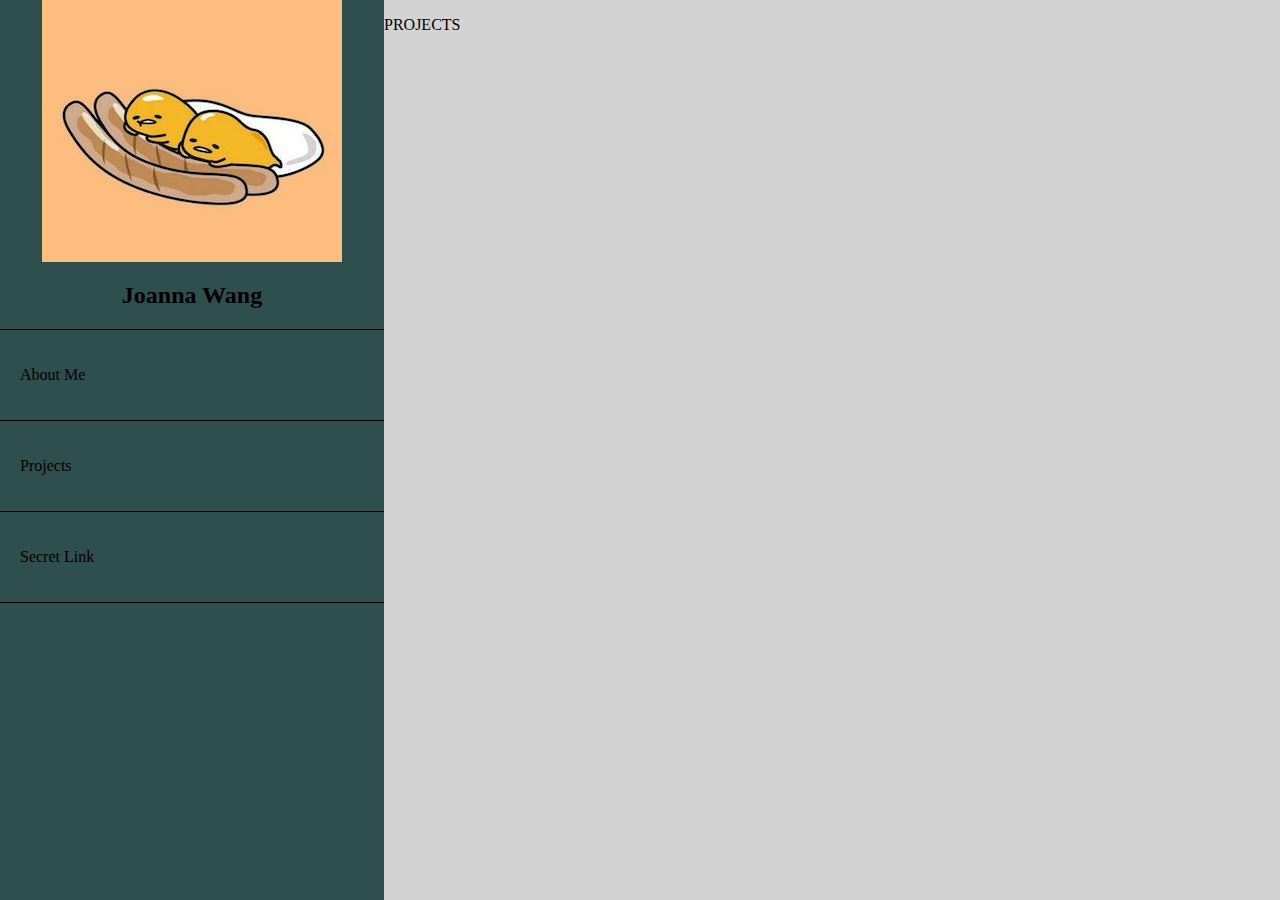
==== projects.html @ 53c503aa "added navigation to all tab files" ====
<!DOCTYPE html>
<html lang="en">
  <head>
    <meta charset="UTF-8" />
    <meta name="viewport" content="width=device-width, initial-scale=1.0" />
    <title>Document</title>
    <link rel="stylesheet" href="./assests/styles.css" />
  </head>
  <body>
    <div id="root">
      <div class="nav">
        <img id="joanna" src="assests/joanna.jpg" />
        <h2>Joanna Wang</h2>
        <div class="nav-item no-bottom-border">
          <p class="nav-text">About Me</p>
        </div>
        <div class="nav-item no-bottom-border">
          <p class="nav-text">Projects</p>
        </div>
        <div class="nav-item">
          <p class="nav-text">Secret Link</p>
        </div>
      </div>

      <div class="about-me">
        <p>PROJECTS</p>
      </div>
    </div>
  </body>
</html>
---- assests/styles.css ----
#root {
  width: 100vw;
  height: 100vh;
}

.nav {
  background-color: darkslategray;
  float: left;
  width: 30%;
  height: 100%;
  display: flex;
  flex-direction: column;
  align-items: center;
}

.about-me {
  background-color: lightgray;
  float: right;
  width: 70%;
  height: 100%;
}

body {
  margin: 0px;
}

.nav-item {
  width: 100%;
  border: 1px solid black;
  cursor: pointer;
}

.nav-text {
  padding: 20px;
}

.no-bottom-border {
  border-bottom: none;
}

a {
  color: black;
  text-decoration: none;
}
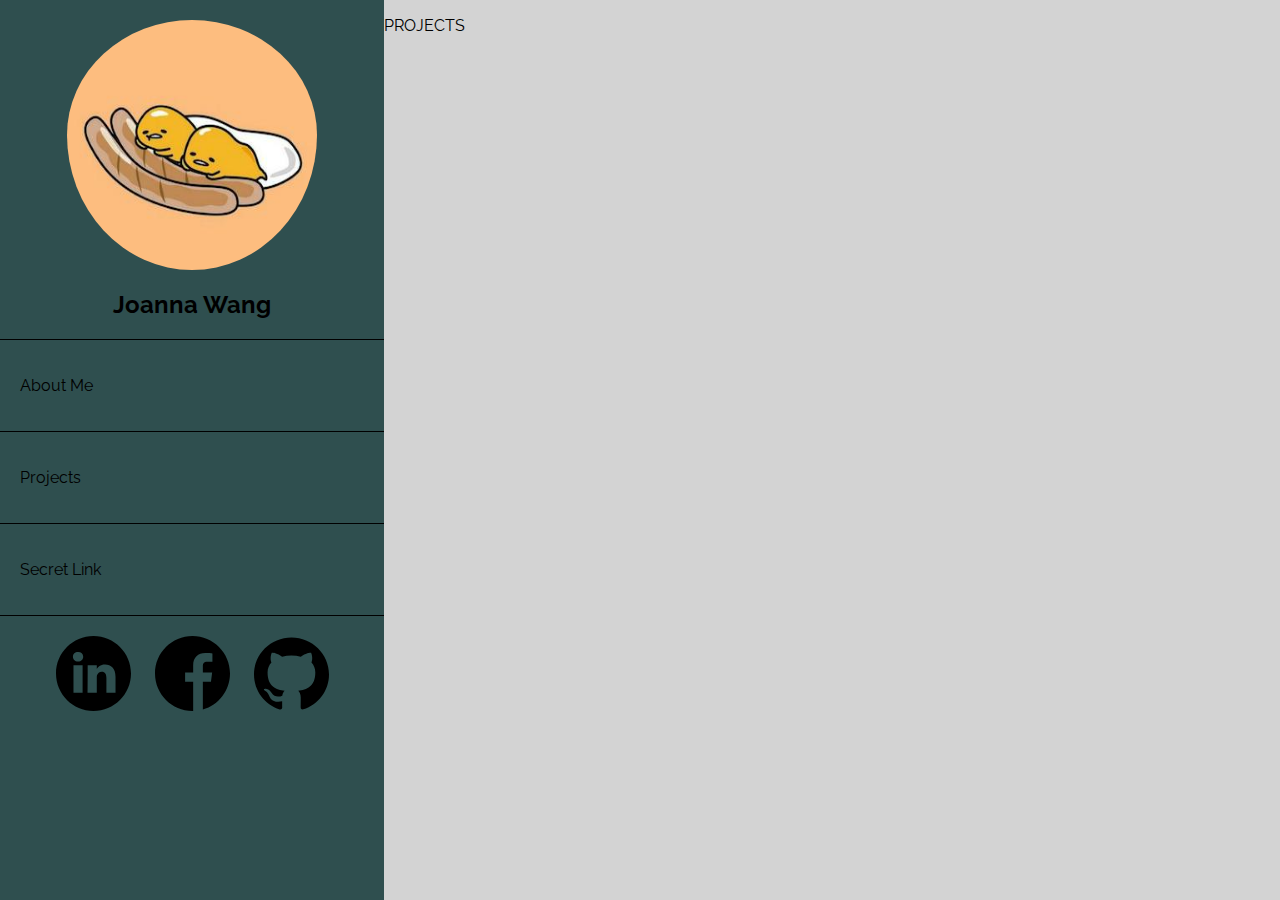
==== commit 1f742c5b: "added nav-bar component, added icons, fixed font" ====
--- a/projects.html
+++ b/projects.html
@@ -5,26 +5,27 @@
     <meta name="viewport" content="width=device-width, initial-scale=1.0" />
     <title>Document</title>
     <link rel="stylesheet" href="./assests/styles.css" />
+    <link
+      href="https://fonts.googleapis.com/css2?family=Raleway:ital,wght@1,300&display=swap"
+      rel="stylesheet"
+    />
+    <script
+      src="https://code.jquery.com/jquery-3.5.1.min.js"
+      integrity="sha256-9/aliU8dGd2tb6OSsuzixeV4y/faTqgFtohetphbbj0="
+      crossorigin="anonymous"
+    ></script>
   </head>
   <body>
     <div id="root">
-      <div class="nav">
-        <img id="joanna" src="assests/joanna.jpg" />
-        <h2>Joanna Wang</h2>
-        <div class="nav-item no-bottom-border">
-          <p class="nav-text">About Me</p>
-        </div>
-        <div class="nav-item no-bottom-border">
-          <p class="nav-text">Projects</p>
-        </div>
-        <div class="nav-item">
-          <p class="nav-text">Secret Link</p>
-        </div>
-      </div>
-
-      <div class="about-me">
+      <div id="nav-bar"></div>
+      <div class="main-body">
         <p>PROJECTS</p>
       </div>
     </div>
   </body>
-</html>+  <script>
+    $(function () {
+      $("#nav-bar").load("./assests/nav-bar.html");
+    });
+  </script>
+</html>
--- a/assests/styles.css
+++ b/assests/styles.css
@@ -7,13 +7,13 @@
   background-color: darkslategray;
   float: left;
   width: 30%;
-  height: 100%;
+  height: 100vh;
   display: flex;
   flex-direction: column;
   align-items: center;
 }
 
-.about-me {
+.main-body {
   background-color: lightgray;
   float: right;
   width: 70%;
@@ -41,4 +41,26 @@
 a {
   color: black;
   text-decoration: none;
-}+}
+
+.nav-icon {
+  width: 75px;
+  height: 75px;
+  padding: 20px 10px 30px;
+}
+
+#avatar {
+  border-radius: 50%;
+  height: 250px;
+  width: 250px;
+  padding-top: 20px;
+}
+
+h1,
+li,
+h2,
+p,
+h3,
+a {
+  font-family: "Raleway", sans-serif;
+}
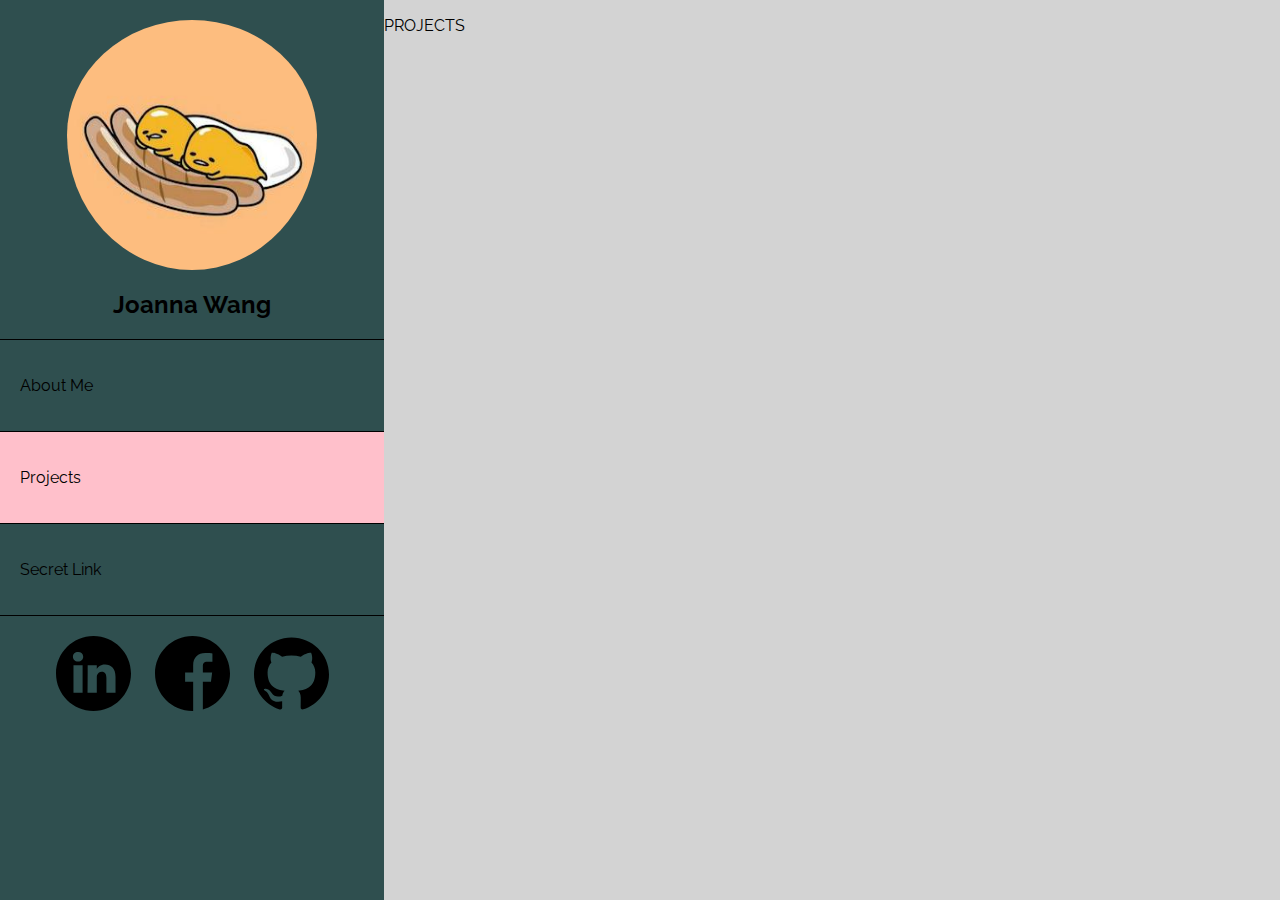
==== commit 3deae55f: "added api jokes" ====
--- a/projects.html
+++ b/projects.html
@@ -23,9 +23,5 @@
       </div>
     </div>
   </body>
-  <script>
-    $(function () {
-      $("#nav-bar").load("./assests/nav-bar.html");
-    });
-  </script>
+  <script src="js/index.js"></script>
 </html>
--- a/assests/styles.css
+++ b/assests/styles.css
@@ -64,3 +64,8 @@
 a {
   font-family: "Raleway", sans-serif;
 }
+
+.active,
+.nav-item:hover {
+  background-color: pink;
+}
